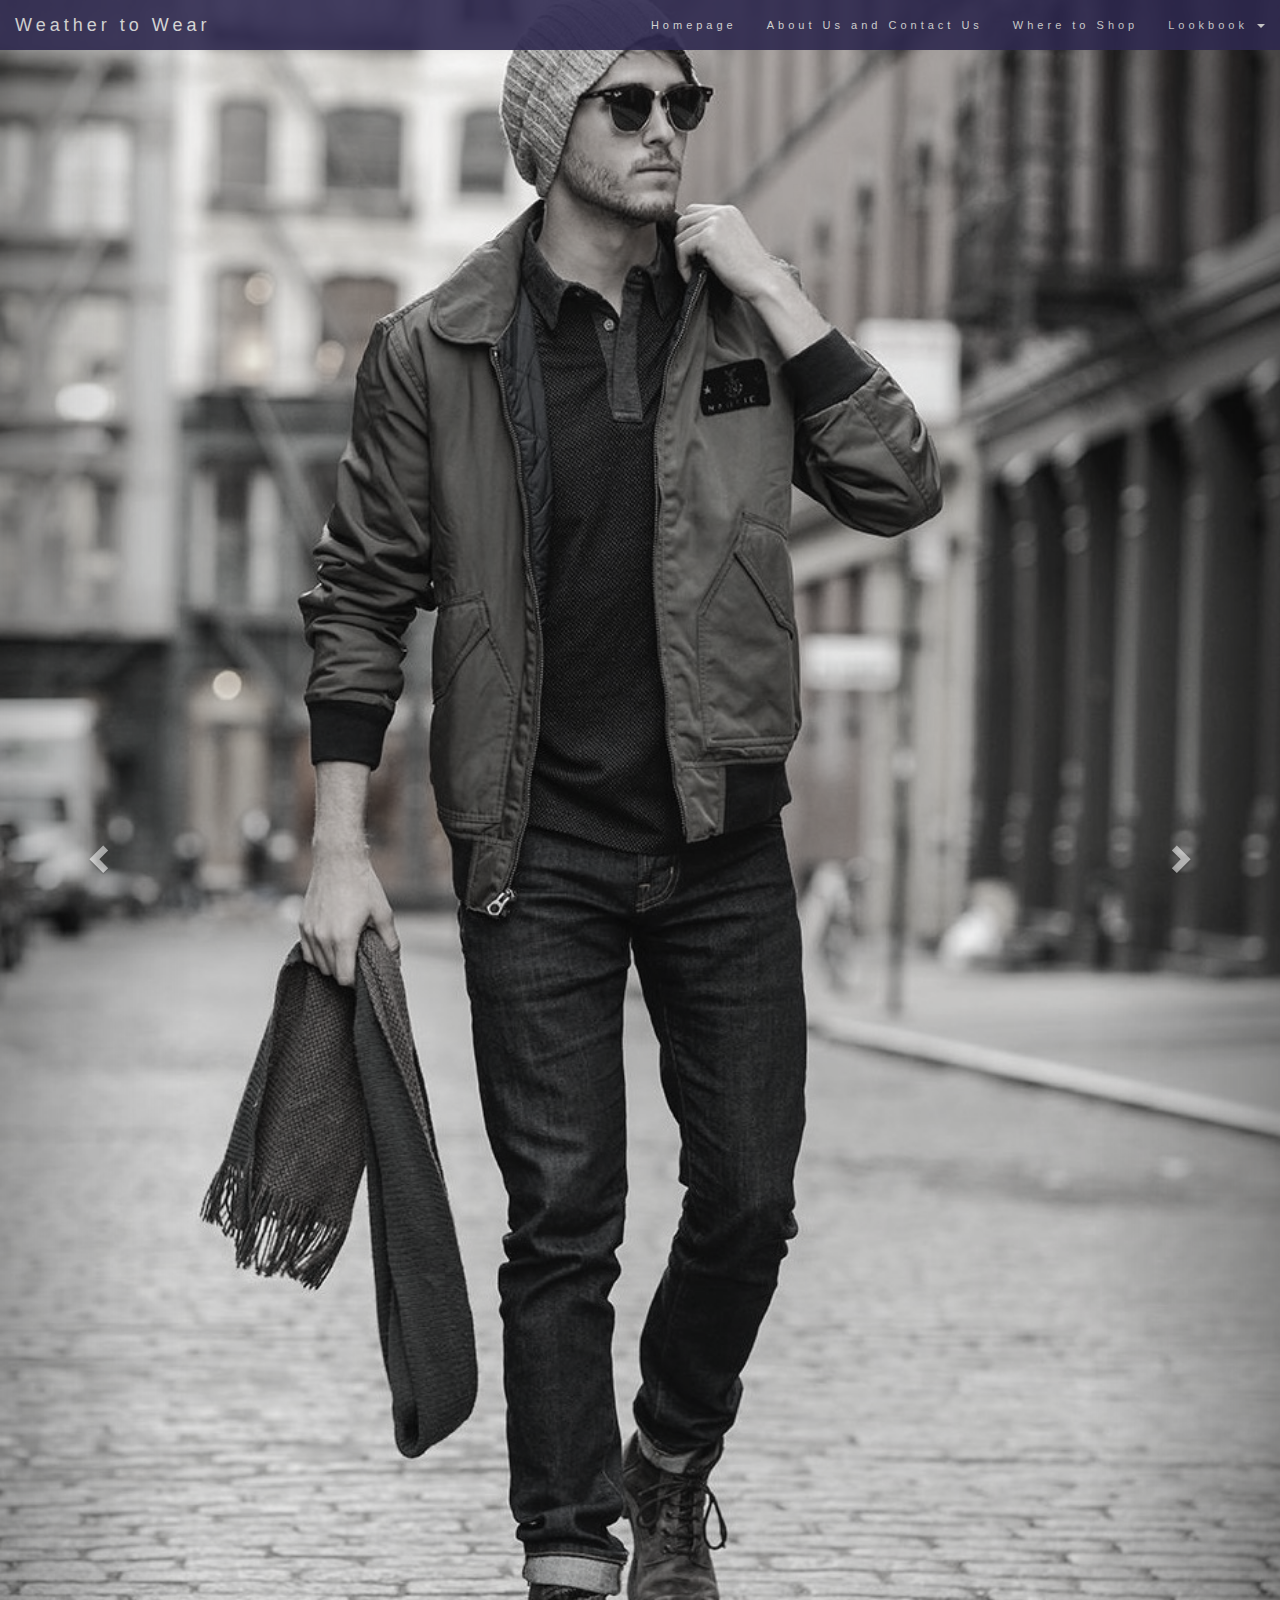
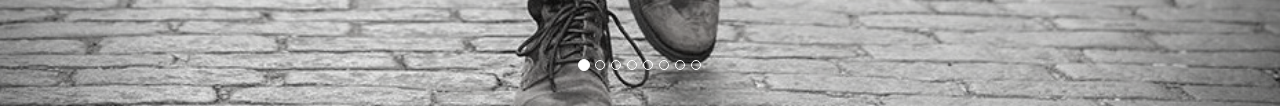
==== index.html @ e5de7ee2 "Finished some touches" ====
<DOCTYPE ! html>
<html>
<head>
  <title>Weather To Wear</title>
  <meta name="viewport" content="width=device-width, initial-scale=1">
  <link rel="stylesheet" href="http://maxcdn.bootstrapcdn.com/bootstrap/3.3.6/css/bootstrap.min.css">
  <link rel="stylesheet" href="css/index.css"></link>
  <script src="https://ajax.googleapis.com/ajax/libs/jquery/1.12.4/jquery.min.js"></script>
  <script src="http://maxcdn.bootstrapcdn.com/bootstrap/3.3.6/js/bootstrap.min.js"></script>
  <script src="js/index.js"></script>
</head>
 
<body>
<nav class="navbar navbar-default navbar-fixed-top">
  <div class="container-fluid">
    <div class="navbar-header">
      <button type="button" class="navbar-toggle" data-toggle="collapse" data-target="#myNavbar">
        <span class="icon-bar"></span>
        <span class="icon-bar"></span>
        <span class="icon-bar"></span>
      </button>
      <a class="navbar-brand" href="#">Weather to Wear</a>
    </div>
    <div class="collapse navbar-collapse" id="myNavbar">
      <ul class="nav navbar-nav navbar-right">
        <li><a href="index.html">Homepage</a></li>
        <li><a href="#myPage">About Us and Contact Us</a></li>
        <li><a href="where_to_shop.html">Where to Shop</a></li>
        <li class="dropdown">
          <a class="dropdown-toggle" data-toggle="dropdown" href="#">Lookbook
          <span class="caret"></span></a>
          <ul class="dropdown-menu">
            <li><a href="lookbookwomen.html">Women</a></li>
            <li><a href="lookbookmen.html">Men</a></li>
          </ul>
        </li>
      </ul>
    </div>
  </div>
</nav>

<div id="myCarousel" class="carousel slide" data-ride="carousel">
    <!-- Indicators -->
    <ol class="carousel-indicators">
      <li data-target="#myCarousel" data-slide-to="0" class="active"></li>
      <li data-target="#myCarousel" data-slide-to="1"></li>
      <li data-target="#myCarousel" data-slide-to="2"></li>
      <li data-target="#myCarousel" data-slide-to="3"></li>
      <li data-target="#myCarousel" data-slide-to="4"></li>
      <li data-target="#myCarousel" data-slide-to="5"></li>
      <li data-target="#myCarousel" data-slide-to="6"></li>
      <li data-target="#myCarousel" data-slide-to="7"></li>
    </ol>

    <!-- Wrapper for slides -->
    <div class="carousel-inner" role="listbox">
      <div class="item active">
        <img src="photos/mallorys_images/mwp1.jpg"  width="1200" height="150">
      </div>
    
      <div class="item">
        <img src="photos/mallorys_images/wwp1.jpg"  width="1200" height="150">
      </div>

       <div class="item">
        <img src="photos/mallorys_images/mwp2.jpg"  width="1200" height="150">
      </div>

       <div class="item">
        <img src="photos/mallorys_images/wwp2.jpg"  width="1200" height="150">
      </div>

       <div class="item">
        <img src="photos/mallorys_images/mwp3.jpg"  width="1200" height="150">
      </div>

       <div class="item">
        <img src="photos/mallorys_images/wwp3.jpg"  width="1200" height="150">
      </div>
    </div>
<div id="weather"></div>
    <!-- Left and right controls -->
    <a class="left carousel-control" href="#myCarousel" role="button" data-slide="prev">
      <span class="glyphicon glyphicon-chevron-left" aria-hidden="true"></span>
      <span class="sr-only">Previous</span>
    </a>
    <a class="right carousel-control" href="#myCarousel" role="button" data-slide="next">
      <span class="glyphicon glyphicon-chevron-right" aria-hidden="true"></span>
      <span class="sr-only">Next</span>
    </a>
</div>
</body>
</html>
---- css/index.css ----
.person:hover {
      border-color: #f1f1f1;
  }
  .carousel-inner img {
      -webkit-filter: grayscale(90%);
      filter: grayscale(90%); /* make all photos black and white */
      width: 100%; /* Set width to 100% */
      margin: auto;
  }
/*
  .bg-1 {
      background: #2d2d30;
      color: #bdbdbd;*/
  /*
  .bg-1 h3 {color: #fff;}
  .bg-1 p {font-style: italic;}
  .list-group-item:first-child {
      border-top-right-radius: 0;
      border-top-left-radius: 0;
  }
  .list-group-item:last-child {
      border-bottom-right-radius: 0;
      border-bottom-left-radius: 0;
  }
  .thumbnail {
      padding: 0 0 15px 0;
      border: none;
      border-radius: 0;
  }
  .thumbnail p {
      margin-top: 15px;
      color: #555;*/
  }
  .btn {
      padding: 10px 20px;
      background-color: #333;
      color: #f1f1f1;
      border-radius: 0;
      transition: .2s;
  }
  .btn:hover, .btn:focus {
      border: 1px solid #333;
      background-color: #fff;
      color: #000;
  }
  .modal-header, h4, .close {
      background-color: #333;
      color: #fff !important;
      text-align: center;
      font-size: 30px;
  }
  .modal-header, .modal-body {
      padding: 40px 50px;
  }
  .nav-tabs li a {
      color: #777;
  }

.navbar {
    margin-bottom: 0;
    background-color: #2E294E;
    border: 0;
    font-size: 11px !important;
    letter-spacing: 4px;
    opacity:0.9;
}

/* Add a gray color to all navbar links */
.navbar li a, .navbar .navbar-brand { 
    color: #d5d5d5 !important;
}

/* On hover, the links will turn white */
.navbar-nav li a:hover {
    color: #fff !important;
}

/* The active link */
.navbar-nav li.active a {
    color: #fff !important;
    background-color:#29292c !important;
}

/* Remove border color from the collapsible button */
.navbar-default .navbar-toggle {
    border-color: transparent;
}

/* Dropdown */
.open .dropdown-toggle {
    color: #fff ;
    background-color: #555 !important;
}

/* Dropdown links */
.dropdown-menu li a {
    color: #000 !important;
}

/* On hover, the dropdown links will turn red */
.dropdown-menu li a:hover {
    background-color: red !important;
}
#weather1{
  border-color: purple;
  border-style: ridge;
  display:inline;
  border-spacing:50px;
  border-collapse: separate;
}
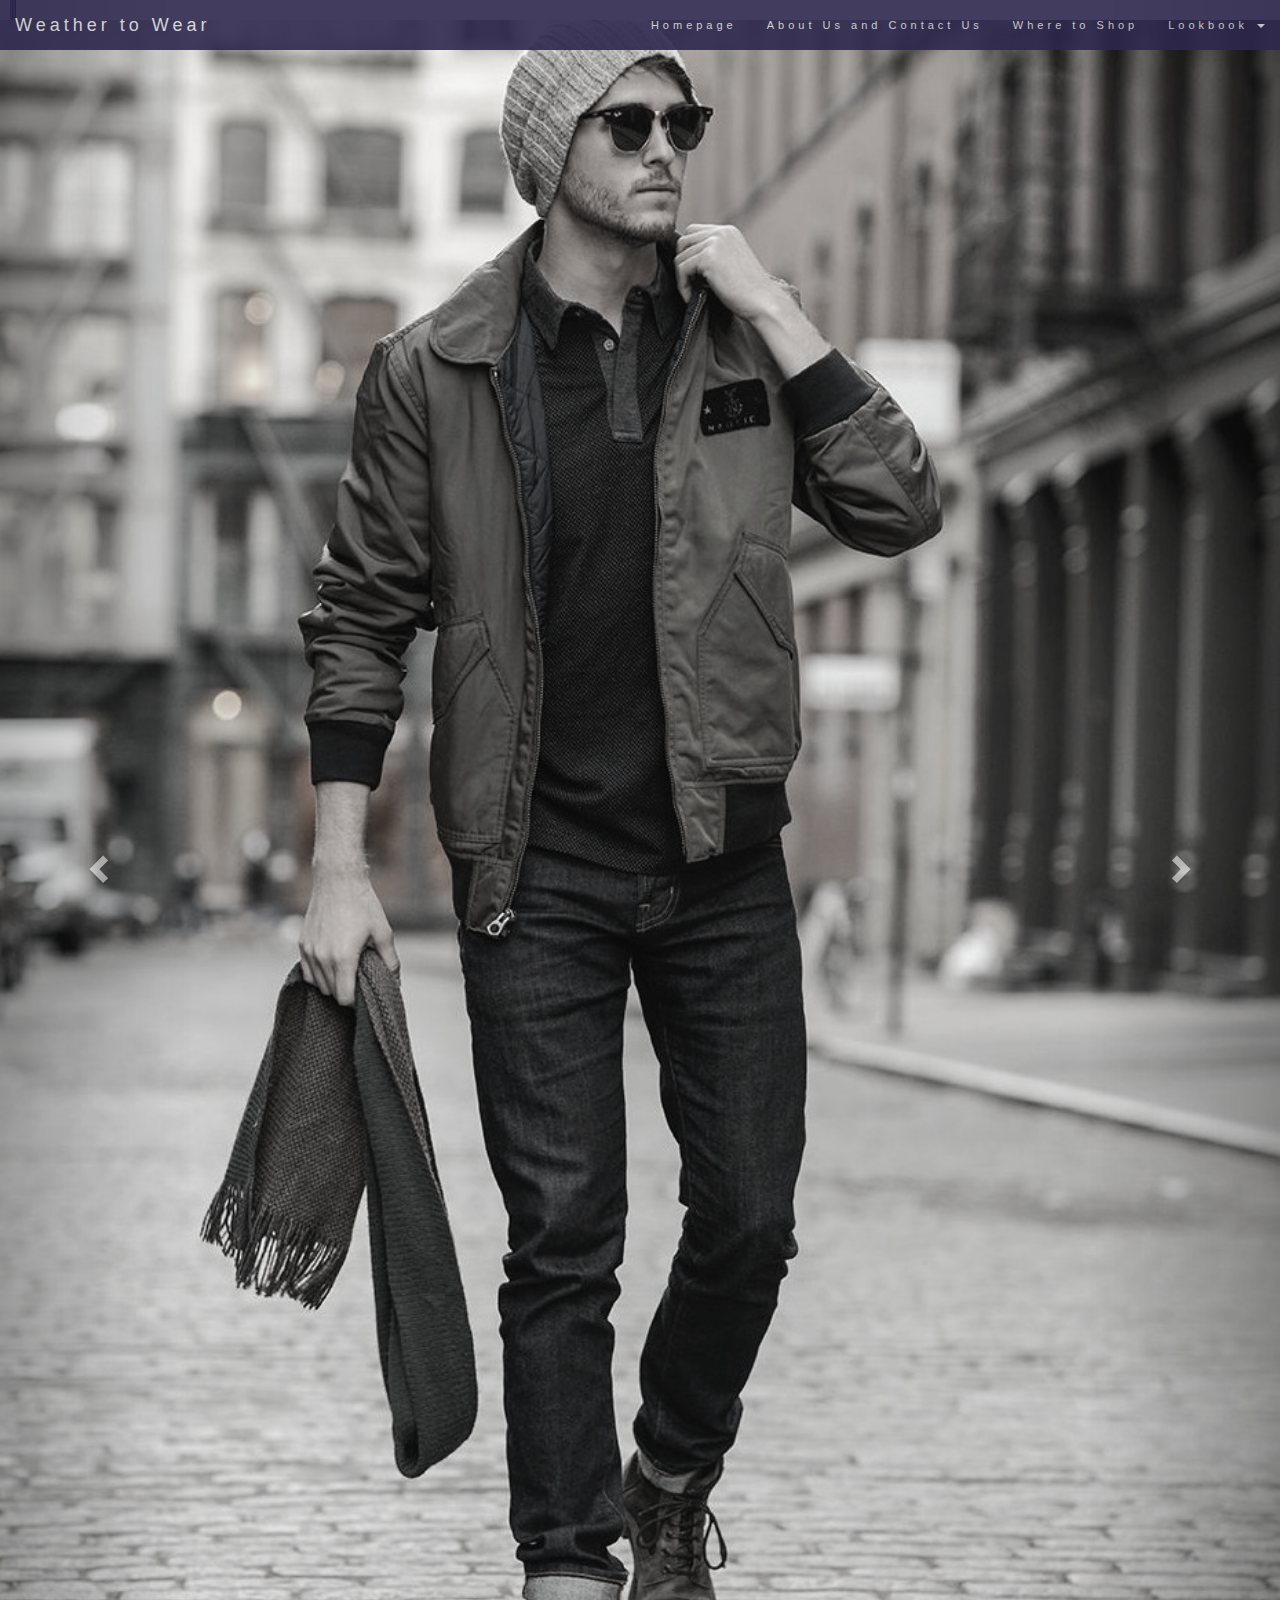
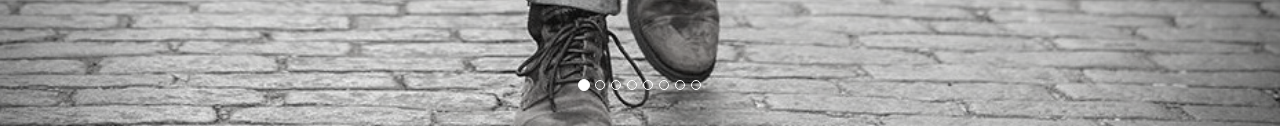
==== commit f941f6a2: "adding untracked files" ====
--- a/index.html
+++ b/index.html
@@ -51,7 +51,7 @@
       <li data-target="#myCarousel" data-slide-to="6"></li>
       <li data-target="#myCarousel" data-slide-to="7"></li>
     </ol>
-
+<div id="weather"></div>
     <!-- Wrapper for slides -->
     <div class="carousel-inner" role="listbox">
       <div class="item active">
@@ -59,7 +59,7 @@
       </div>
     
       <div class="item">
-        <img src="photos/mallorys_images/wwp1.jpg"  width="1200" height="150">
+        <img src="">"photos/mallorys_images/wwp1.jpg"  width="1200" height="150">
       </div>
 
        <div class="item">
@@ -78,7 +78,7 @@
         <img src="photos/mallorys_images/wwp3.jpg"  width="1200" height="150">
       </div>
     </div>
-<div id="weather"></div>
+
     <!-- Left and right controls -->
     <a class="left carousel-control" href="#myCarousel" role="button" data-slide="prev">
       <span class="glyphicon glyphicon-chevron-left" aria-hidden="true"></span>
--- a/css/index.css
+++ b/css/index.css
@@ -6,7 +6,8 @@
       filter: grayscale(90%); /* make all photos black and white */
       width: 100%; /* Set width to 100% */
       margin: auto;
-  }
+      z-index: -1;
+     
 /*
   .bg-1 {
       background: #2d2d30;
@@ -101,12 +102,15 @@
 .dropdown-menu li a:hover {
     background-color: red !important;
 }
-#weather1{
-  border-color: purple;
+#weather{
+  border-color: #2E294E;
   border-style: ridge;
   display:inline;
   border-spacing:50px;
-  border-collapse: separate;
+  margin: 10px;
+
+  /*border-collapse: separate;
+*/ 
 }
 
 
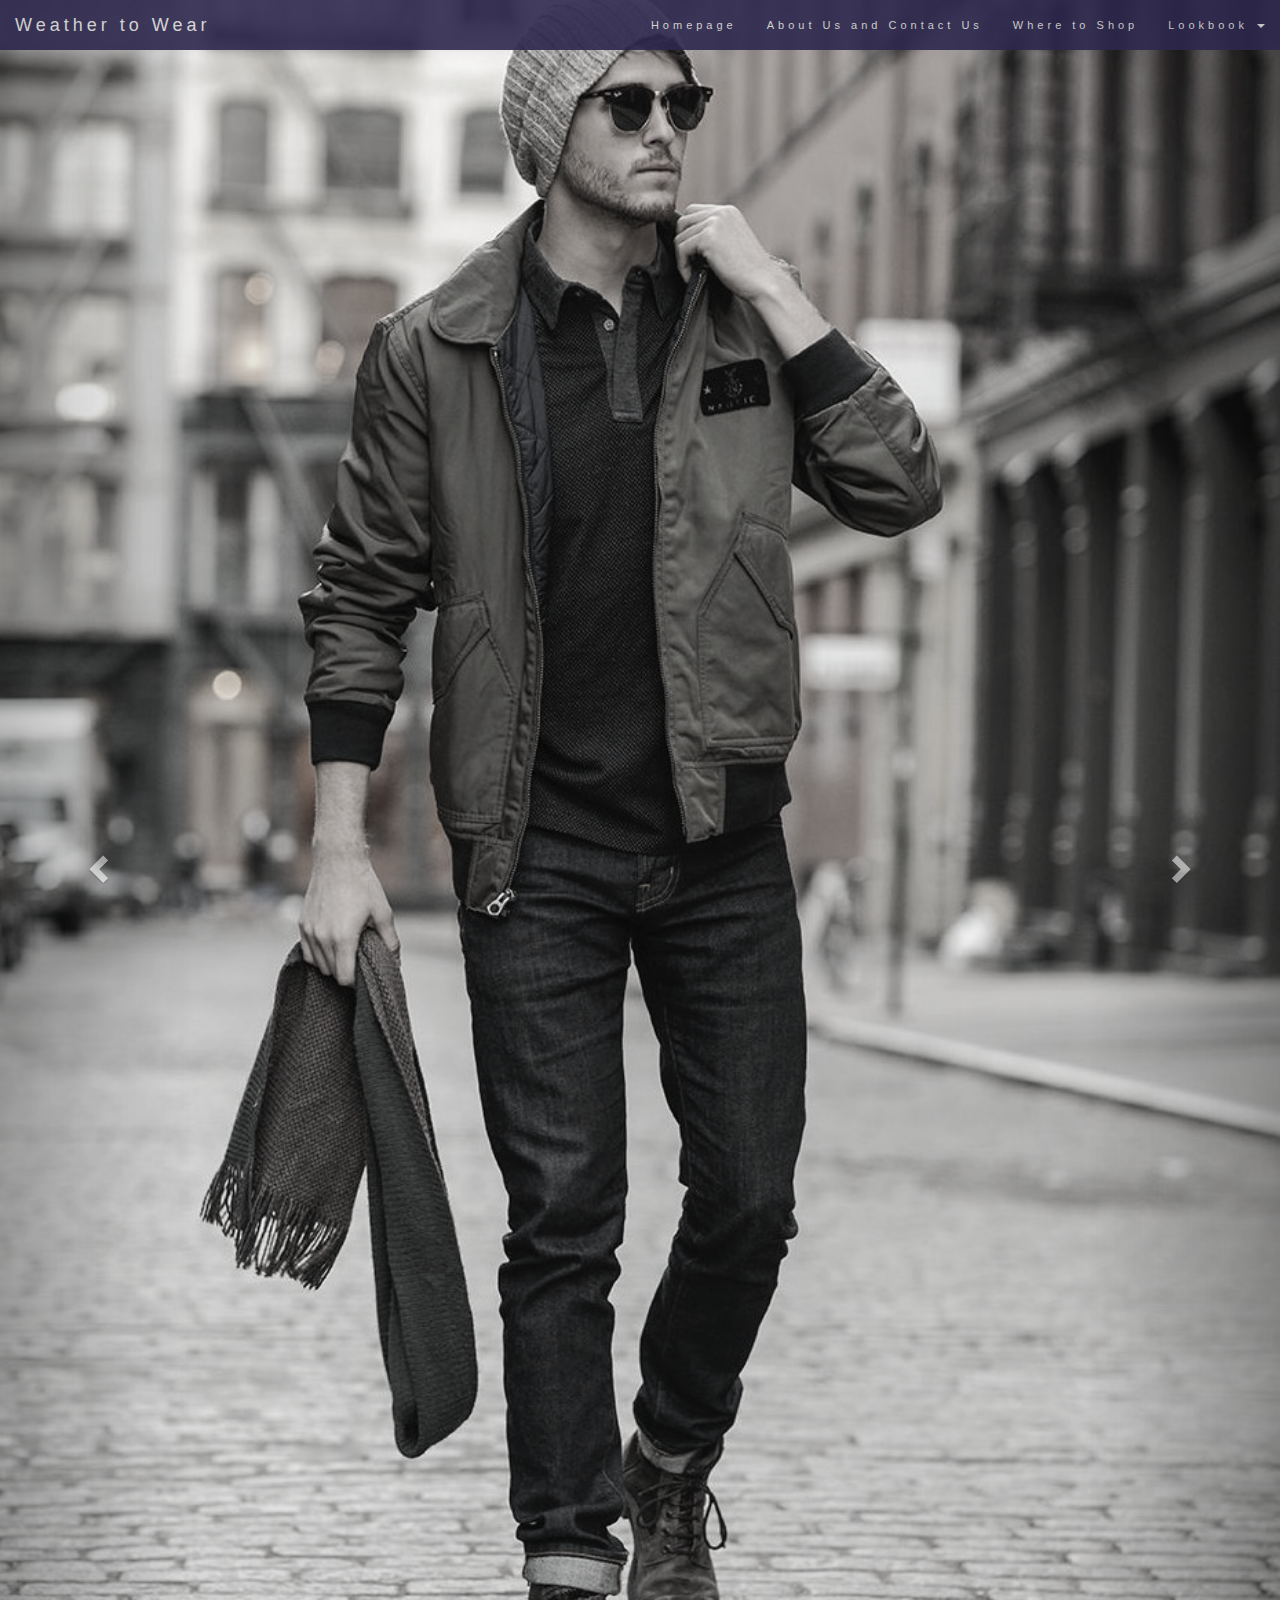
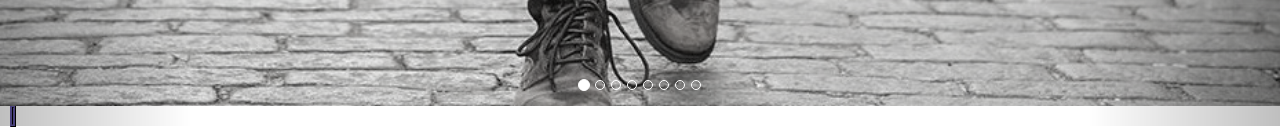
==== commit dbf50776: "'FINISHED" ====
--- a/index.html
+++ b/index.html
@@ -51,7 +51,7 @@
       <li data-target="#myCarousel" data-slide-to="6"></li>
       <li data-target="#myCarousel" data-slide-to="7"></li>
     </ol>
-<div id="weather"></div>
+
     <!-- Wrapper for slides -->
     <div class="carousel-inner" role="listbox">
       <div class="item active">
@@ -59,7 +59,7 @@
       </div>
     
       <div class="item">
-        <img src="">"photos/mallorys_images/wwp1.jpg"  width="1200" height="150">
+        <img src="photos/mallorys_images/wwp1.jpg"  width="1200" height="150">
       </div>
 
        <div class="item">
@@ -78,7 +78,7 @@
         <img src="photos/mallorys_images/wwp3.jpg"  width="1200" height="150">
       </div>
     </div>
-
+<div id="weather"></div>
     <!-- Left and right controls -->
     <a class="left carousel-control" href="#myCarousel" role="button" data-slide="prev">
       <span class="glyphicon glyphicon-chevron-left" aria-hidden="true"></span>
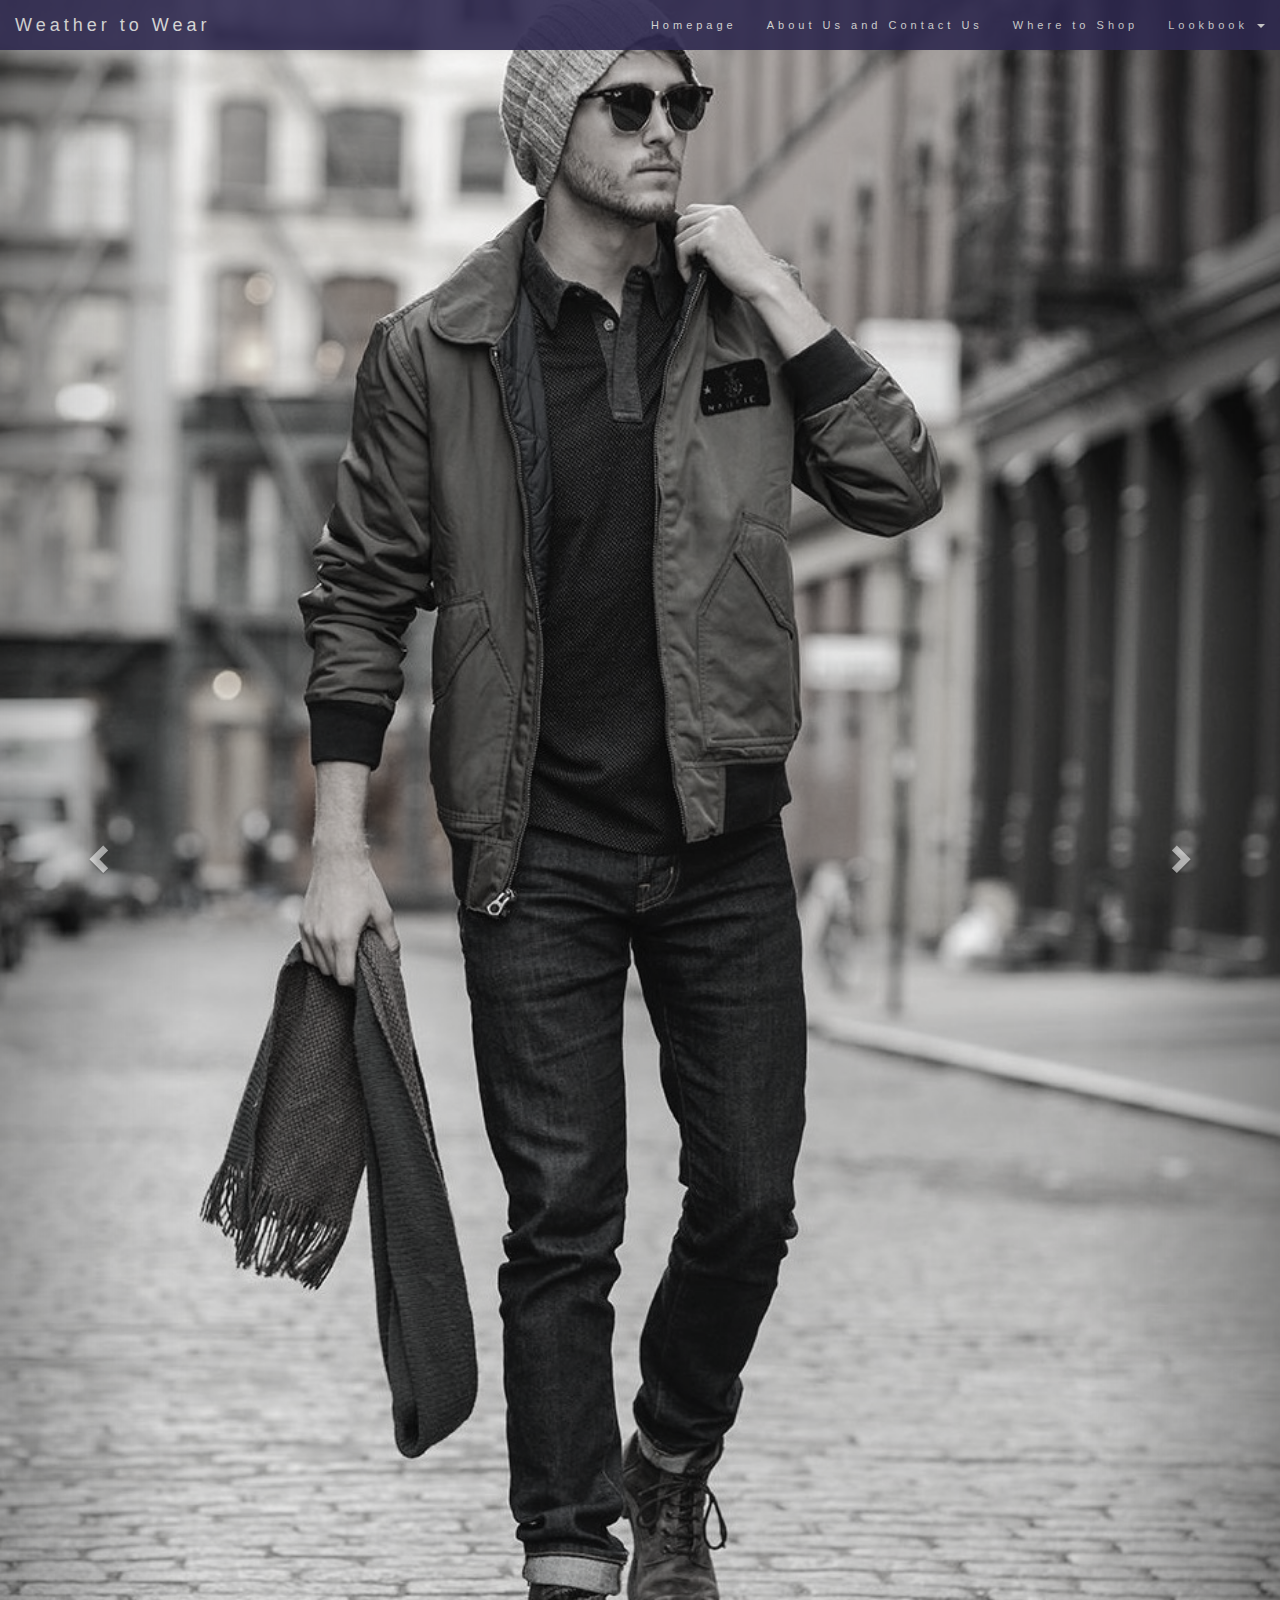
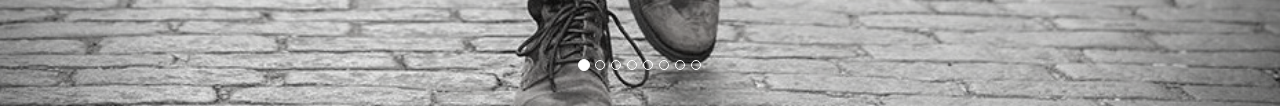
==== commit 9fe41bf7: "done" ====
--- a/index.html
+++ b/index.html
@@ -23,6 +23,8 @@
     </div>
     <div class="collapse navbar-collapse" id="myNavbar">
       <ul class="nav navbar-nav navbar-right">
+        <li id="weather-api">
+        </li>
         <li><a href="index.html">Homepage</a></li>
         <li><a href="#myPage">About Us and Contact Us</a></li>
         <li><a href="where_to_shop.html">Where to Shop</a></li>
--- a/css/index.css
+++ b/css/index.css
@@ -6,8 +6,7 @@
       filter: grayscale(90%); /* make all photos black and white */
       width: 100%; /* Set width to 100% */
       margin: auto;
-      z-index: -1;
-     
+  }
 /*
   .bg-1 {
       background: #2d2d30;
@@ -102,15 +101,12 @@
 .dropdown-menu li a:hover {
     background-color: red !important;
 }
-#weather{
-  border-color: #2E294E;
+#weather1{
+  border-color: purple;
   border-style: ridge;
   display:inline;
   border-spacing:50px;
-  margin: 10px;
-
-  /*border-collapse: separate;
-*/ 
+  border-collapse: separate;
 }
 
 
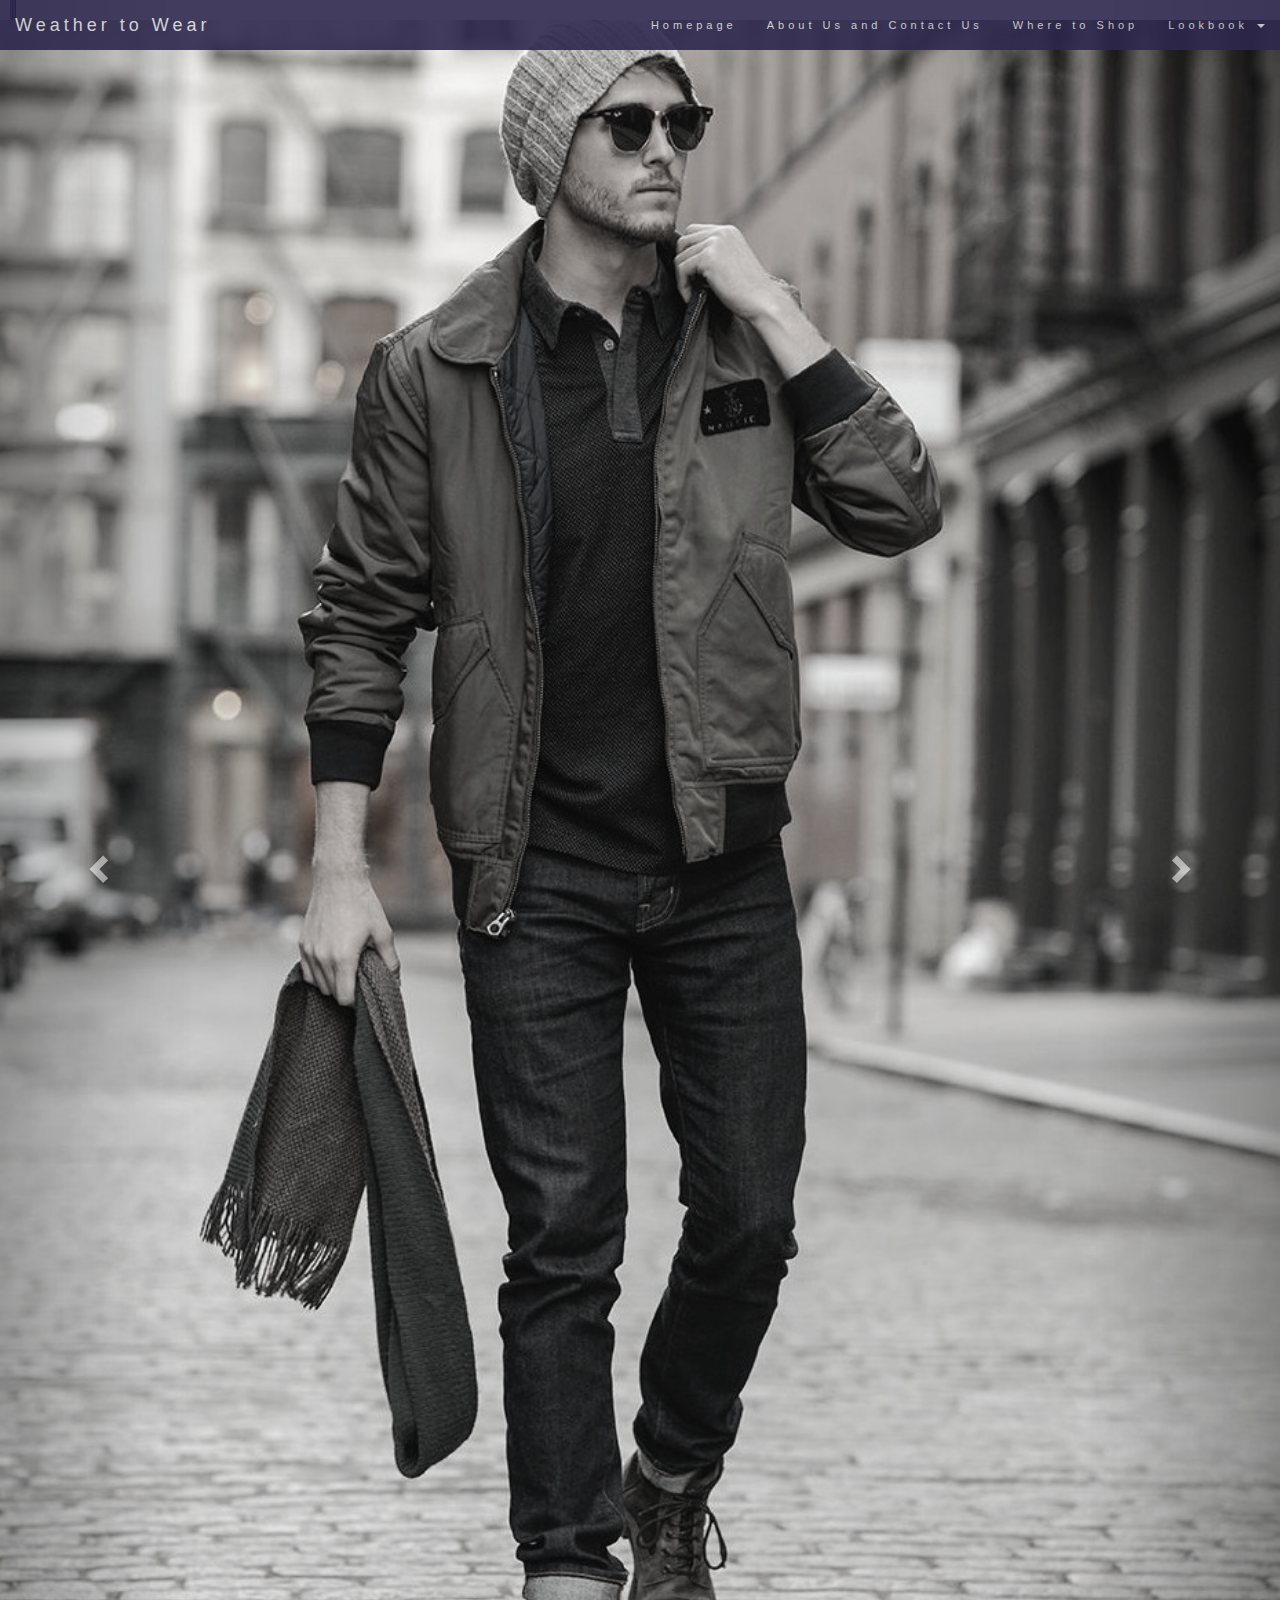
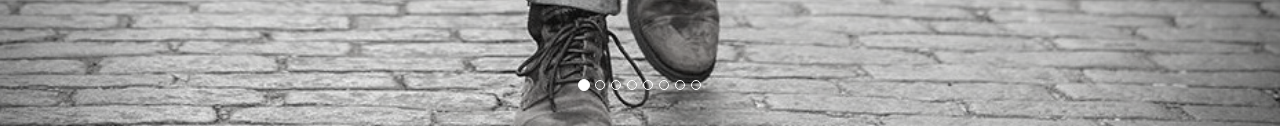
==== commit 66b7f0d3: "edit index css, html, js, and where to shop html" ====
--- a/index.html
+++ b/index.html
@@ -53,7 +53,7 @@
       <li data-target="#myCarousel" data-slide-to="6"></li>
       <li data-target="#myCarousel" data-slide-to="7"></li>
     </ol>
-
+<div id="weather"></div>
     <!-- Wrapper for slides -->
     <div class="carousel-inner" role="listbox">
       <div class="item active">
@@ -61,7 +61,7 @@
       </div>
     
       <div class="item">
-        <img src="photos/mallorys_images/wwp1.jpg"  width="1200" height="150">
+        <img src="photos/mallorys_images/mwp1.jpg"  width="1200" height="150">
       </div>
 
        <div class="item">
@@ -80,7 +80,7 @@
         <img src="photos/mallorys_images/wwp3.jpg"  width="1200" height="150">
       </div>
     </div>
-<div id="weather"></div>
+
     <!-- Left and right controls -->
     <a class="left carousel-control" href="#myCarousel" role="button" data-slide="prev">
       <span class="glyphicon glyphicon-chevron-left" aria-hidden="true"></span>
--- a/css/index.css
+++ b/css/index.css
@@ -6,7 +6,8 @@
       filter: grayscale(90%); /* make all photos black and white */
       width: 100%; /* Set width to 100% */
       margin: auto;
-  }
+      z-index: -1;
+     
 /*
   .bg-1 {
       background: #2d2d30;
@@ -101,12 +102,10 @@
 .dropdown-menu li a:hover {
     background-color: red !important;
 }
-#weather1{
-  border-color: purple;
+#weather{
+  border-color: #2E294E;
   border-style: ridge;
   display:inline;
   border-spacing:50px;
-  border-collapse: separate;
+  margin: 10px;
 }
-
-
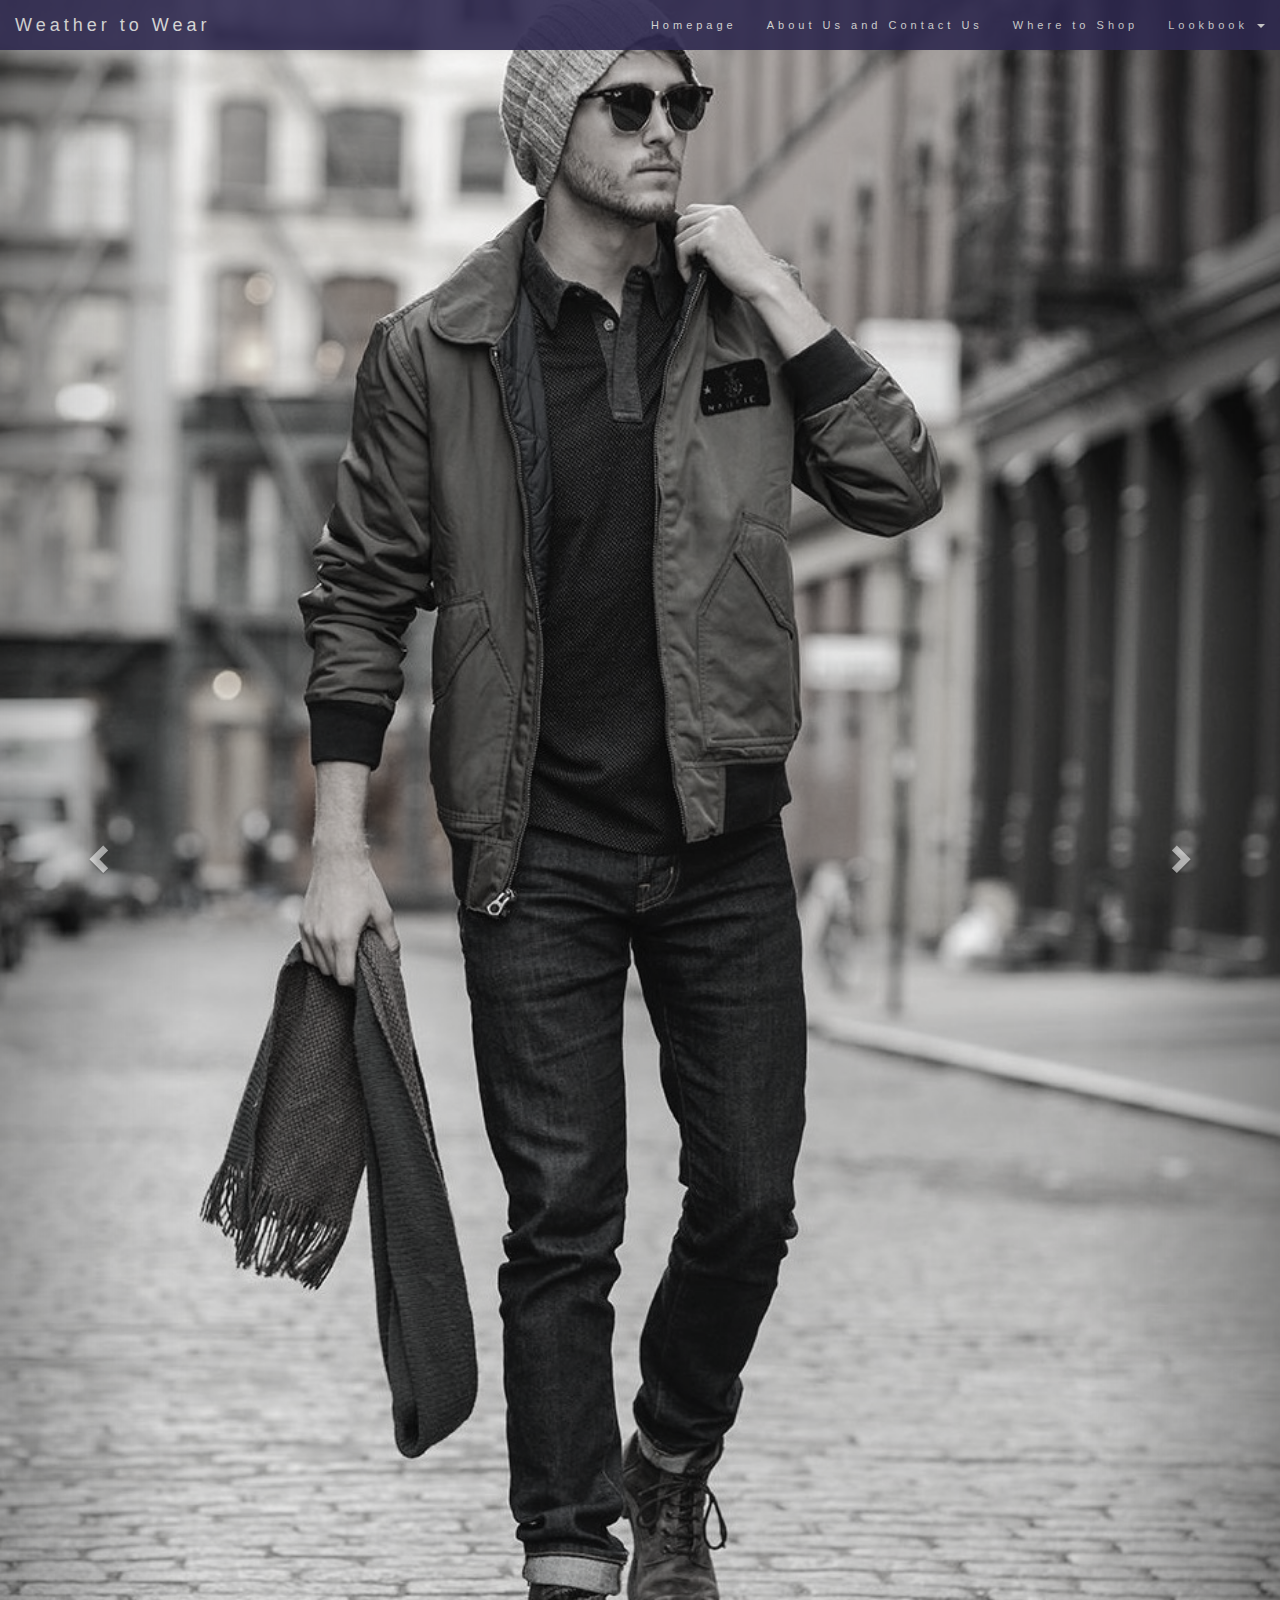
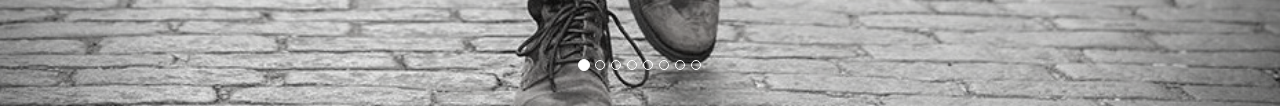
==== commit 15cf2754: "finished website" ====
--- a/index.html
+++ b/index.html
@@ -26,7 +26,7 @@
         <li id="weather-api">
         </li>
         <li><a href="index.html">Homepage</a></li>
-        <li><a href="#myPage">About Us and Contact Us</a></li>
+        <li><a href="about_us.html">About Us and Contact Us</a></li>
         <li><a href="where_to_shop.html">Where to Shop</a></li>
         <li class="dropdown">
           <a class="dropdown-toggle" data-toggle="dropdown" href="#">Lookbook
@@ -61,23 +61,31 @@
       </div>
     
       <div class="item">
-        <img src="photos/mallorys_images/mwp1.jpg"  width="1200" height="150">
+        <img src="photos/mallorys_images/wwp1.jpg"  width="1200" height="150">
       </div>
 
-       <div class="item">
+      <div class="item">
         <img src="photos/mallorys_images/mwp2.jpg"  width="1200" height="150">
       </div>
 
-       <div class="item">
+      <div class="item">
         <img src="photos/mallorys_images/wwp2.jpg"  width="1200" height="150">
       </div>
 
-       <div class="item">
+      <div class="item">
         <img src="photos/mallorys_images/mwp3.jpg"  width="1200" height="150">
       </div>
 
-       <div class="item">
+      <div class="item">
         <img src="photos/mallorys_images/wwp3.jpg"  width="1200" height="150">
+      </div>
+
+      <div class="item">
+        <img src="photos/mallorys_images/mwp4.jpg"  width="1200" height="150">
+      </div>
+
+      <div class="item">
+        <img src="photos/mallorys_images/wwp4.jpg"  width="1200" height="150">
       </div>
     </div>
 
--- a/css/index.css
+++ b/css/index.css
@@ -1,70 +1,52 @@
 .person:hover {
-      border-color: #f1f1f1;
-  }
-  .carousel-inner img {
-      -webkit-filter: grayscale(90%);
-      filter: grayscale(90%); /* make all photos black and white */
-      width: 100%; /* Set width to 100% */
-      margin: auto;
-      z-index: -1;
+   border-color: #f1f1f1;
+}
+.carousel-inner img {
+  -webkit-filter: grayscale(90%);
+  filter: grayscale(90%); /* make all photos black and white */
+  width: 100%; /* Set width to 100% */
+  margin: auto;
+  z-index: -1;
+}
      
-/*
-  .bg-1 {
-      background: #2d2d30;
-      color: #bdbdbd;*/
-  /*
-  .bg-1 h3 {color: #fff;}
-  .bg-1 p {font-style: italic;}
-  .list-group-item:first-child {
-      border-top-right-radius: 0;
-      border-top-left-radius: 0;
-  }
-  .list-group-item:last-child {
-      border-bottom-right-radius: 0;
-      border-bottom-left-radius: 0;
-  }
-  .thumbnail {
-      padding: 0 0 15px 0;
-      border: none;
-      border-radius: 0;
-  }
-  .thumbnail p {
-      margin-top: 15px;
-      color: #555;*/
-  }
-  .btn {
-      padding: 10px 20px;
-      background-color: #333;
-      color: #f1f1f1;
-      border-radius: 0;
-      transition: .2s;
-  }
-  .btn:hover, .btn:focus {
-      border: 1px solid #333;
-      background-color: #fff;
-      color: #000;
-  }
-  .modal-header, h4, .close {
-      background-color: #333;
-      color: #fff !important;
-      text-align: center;
-      font-size: 30px;
-  }
-  .modal-header, .modal-body {
-      padding: 40px 50px;
-  }
-  .nav-tabs li a {
-      color: #777;
-  }
+.btn {
+  padding: 10px 20px;
+  background-color: #333;
+  color: #f1f1f1;
+  border-radius: 0;
+  transition: .2s;
+}
+
+.btn:hover, .btn:focus {
+  border: 1px solid #333;
+  background-color: #fff;
+  color: #000;
+}
+  
+.modal-header, h4, .close {
+  background-color: #333;
+  color: #fff !important;
+  text-align: center;
+  font-size: 30px;
+}
+
+.modal-header, .modal-body {
+  padding: 40px 50px;
+}
+  
+.nav-tabs li a {
+  color: #777;
+}
 
 .navbar {
-    margin-bottom: 0;
-    background-color: #2E294E;
-    border: 0;
-    font-size: 11px !important;
-    letter-spacing: 4px;
-    opacity:0.9;
+  margin-bottom: 0;
+  background-color: #2E294E;
+  border: 0;
+  font-size: 11px !important;
+  letter-spacing: 4px;
+  opacity:0.9;
 }
+
 
 /* Add a gray color to all navbar links */
 .navbar li a, .navbar .navbar-brand { 
@@ -98,14 +80,4 @@
     color: #000 !important;
 }
 
-/* On hover, the dropdown links will turn red */
-.dropdown-menu li a:hover {
-    background-color: red !important;
-}
-#weather{
-  border-color: #2E294E;
-  border-style: ridge;
-  display:inline;
-  border-spacing:50px;
-  margin: 10px;
-}
+
